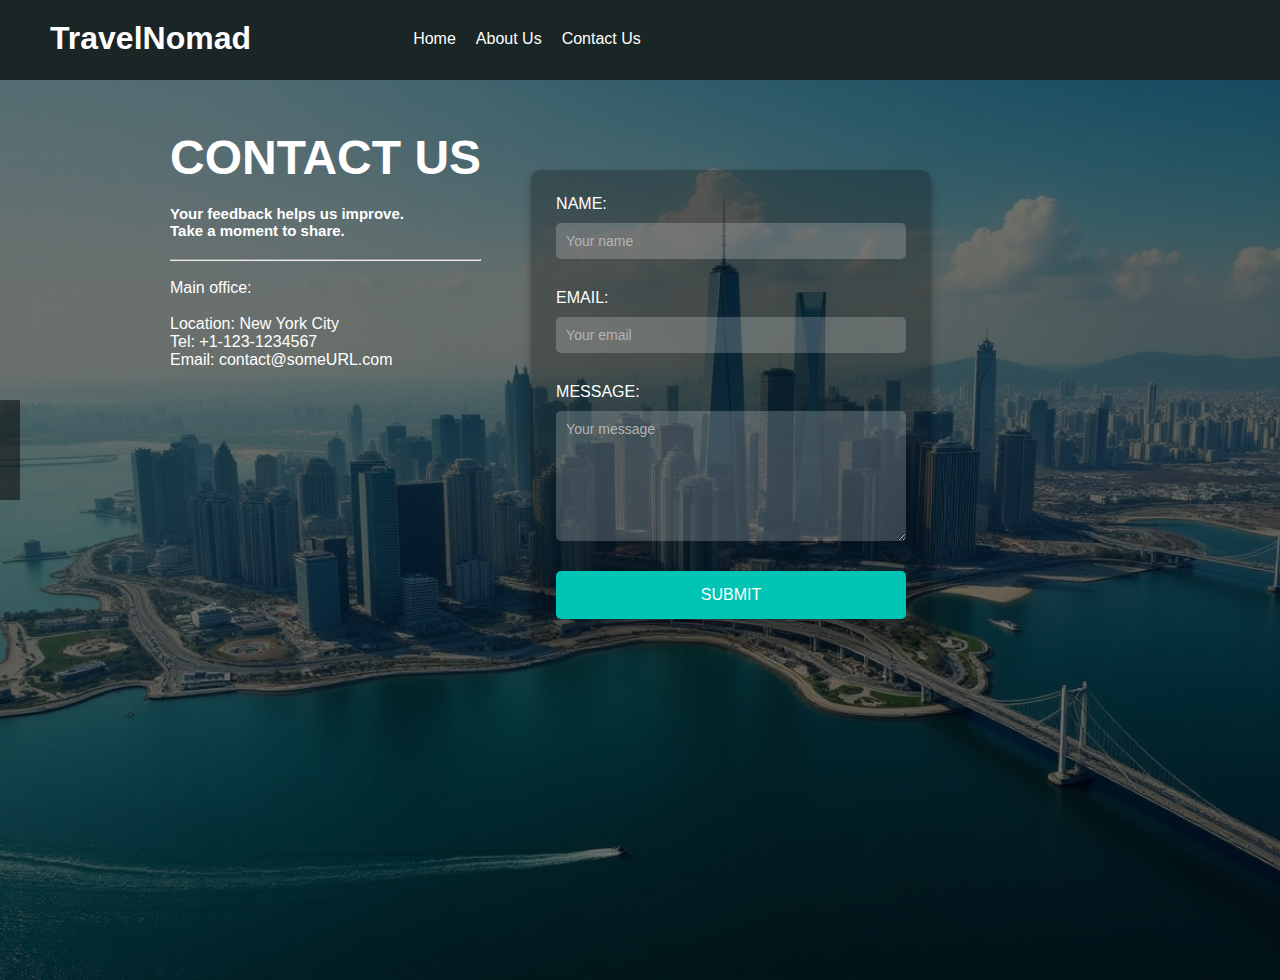
==== contact_us.html @ e510ba5b "prototype of travel recomendation website" ====
<!DOCTYPE html>
<html lang="en">

<head>
  <meta charset="UTF-8">
  <title>Contact Us @ Travel Nomad</title>
  <link rel="stylesheet" href="./css/styles.css">
  <link rel="stylesheet" href="./css/contactUs.css">

  <!-- Adding Font Awesome for social media icons -->
  <link rel="stylesheet" href="./css/all.min.css">
</head>


<header>
  <div id="logo"> 
    <h1>TravelNomad</h1>
  </div>
  
  <nav>
    <ul>
      <li><a href="./index.html" id="home">Home </a></li>
      <li><a href="./about_us.html" id="aboutUs">About Us </a></li>
      <li><a href="./contact_us.html" id="contactUs">Contact Us </a></li>
     </ul>
   </nav>
   <!-- placeholder for search-bar -->
   <div class="search-bar">  </div>
</header>


<body>
  <!-- Social Icons -->
  <div class="social-icons">
      <a href="#"><i class="fab fa-twitter"></i></a>
      <a href="#"><i class="fab fa-facebook-f"></i></a>
      <a href="#"><i class="fab fa-instagram"></i></a>
      <a href="#"><i class="fab fa-youtube"></i></a>
  </div>
  
  <!-- Hero Section (About Us) -->
  <section class="hero">
  
    <div class="hero-content">
        <h1>CONTACT US  </h1>
        <h5> Your feedback helps us improve. <br/>
            Take a moment to share. </h5>
        <hr>
        <br/>
        
        <p>Main office: </p> <br/>
        <p>Location: New York City <br/>
        Tel: +1-123-1234567 <br/>
        Email: contact@someURL.com <br/> </p>
    </div>

    
    <!-- container to hold contact us form -->            
      <form class="contact-form">     
        <div class="form-group">
          <label for="name">Name:</label>
          <input type="text" id="name" name="name" placeholder="Your name" required>
        </div>

        <div class="form-group">
          <label for="email">Email:</label>
          <input type="email" id="email" name="email" placeholder="Your email" required>
        </div>

        <div class="form-group">
          <label for="message">Message:</label>
          <textarea id="message" name="message" placeholder="Your message" rows="6" required></textarea>
        </div>

        <button type="submit" class="btnSubmit" onclick="thankyou()">Submit</button>
      </form>
    </div>

  </section>

<script>
  const thankyou = () => { //simple validation of the contact us form
    let isEmpty = false;

    const inputs = document.querySelectorAll("input");
    for (const input of inputs) isEmpty = input.value.trim() === '' ?  true: false;

    if ( document.getElementById('message').value === '' ) isEmpty = true;

    if (! isEmpty) {
      alert('Thank you for contacting us!') ; //prompt a thank you message
      window.location.href = "./index.html"; //redirect back to homepage
    } else {
      alert('Please fill up all the fields first!') ; //prompt a thank you message
    }
  }
</script>

</body>
</html>
---- css/styles.css ----
* {
    margin: 0;
    padding: 0;
    box-sizing: border-box;
    font-family: Arial, sans-serif;
}

html, body {
    color: #fff;
    background-color: #1a2525; /* Match the header background to fill the gap */
    height: 100%; /* Ensure body takes full height */
}

/* Header Styles */
header {
    display: flex;
    justify-content: space-between;
    align-items: center;
    padding: 20px 50px;
    background-color: #1a2525;
    position: fixed;
    width: 100%;
    top: 0;
    z-index: 10;
}

.logo h1 {
    font-size: 24px;
    font-weight: bold;
    color: #fff;
}

nav {
    flex-grow: 1; /* Allows nav to take available space */
    text-align: center;
}

nav ul {
    list-style: none;
    display: inline-flex; /* Keeps links inline and centered */
    gap: 20px;
}

nav ul li a {
    color: #fff;
    text-decoration: none;
    font-size: 16px;
}

nav ul li a:hover {
    color: #00c4b4;
    transform: scale(1.2);
    text-decoration: double underline;
}

/* Search Bar Styles */
.search-bar {
    display: flex;
    gap: 10px;
    align-items: center; /* Aligns search bar vertically with header */
    width: 427px;
}

.search-bar input {
    padding: 10px;
    width: 250px;
    border: none;
    border-radius: 5px;
    font-size: 14px;
}

.search-bar #btnSearch,
.search-bar #btnClear {
    padding: 10px 20px;
    background-color: #00c4b4;
    color: #fff;
    border: none;
    border-radius: 5px;
    cursor: pointer;

}

.search-bar #btnClear {
    background-color: #ccc;
    color: #000;
}

#btnSearch:hover,
#btnClear:hover {
    background-color: #019a8a;
}



/* Hero Section Styles */
.hero {
    height: 100vh;
    background-image: url('../images/background.jpeg');
    background-size: cover;
    background-position: center;
    display: flex;
    align-items: flex-start; /* Align items to the top */
    position: relative;
    margin-top: 80px; /* Adjust to account for fixed header height */
}

.hero::before {
    content: '';
    position: absolute;
    top: 0;
    left: 0;
    width: 100%;
    height: 100%;
    background: rgba(0, 0, 0, 0.55); /* Semi-transparent overlay for readability */
}


.hero-content {
    position: relative;
    max-width: 70vw; /* Increased to accommodate team members */
    margin-left: 150px; /* Offset to the right */
    margin-top: 30px; /* Adjust height */
    z-index: 2;   
    padding: 20px; /* Padding inside the panel */
    border-radius: 10px; /* Soft corners for panel effect */
}

.hero-content h1 {
    font-size: 48px;
    font-weight:800;
    margin-bottom: 20px;
    text-transform: uppercase;
}




/* Social Icons */
.social-icons {
    position: fixed; /* Fixes the icons to the left margin */
    left: 0;
    top: 50%; /* Centers vertically on the page */
    transform: translateY(-50%); /* Adjusts for the height of the container */
    display: flex;
    flex-direction: column; /* Stacks icons vertically */
    gap: 20px; /* Space between icons */
    background: rgba(0, 0, 0, 0.5); /* Semi-transparent background like in the mockup */
    padding: 20px 10px; /* Padding for the vertical strip */
    z-index: 10; /* Ensures icons stay above other content */
}

.social-icons a {
    color: #fff;
    font-size: 24px; /* Slightly larger icons to match the mockup */
    text-decoration: none;
}

.social-icons a:hover {
    color: #00c4b4;
}
---- css/contactUs.css ----
.hero-content h5 {
    font-size: 15px;
    font-weight:600;
    
    margin-bottom: 20px;
    text-transform:none;
}

/* Contact Form Styles */
.contact-form {
    display: flex;
    flex-direction: column;
    gap: 20px;
    min-width:400px;
    
    padding: 25px;
    background: rgba(0, 0, 0, 0.25); /* Semi-transparent background */
    box-shadow: 0 4px 8px rgba(0, 0, 0, 0.3);
    border-radius: 10px;
    margin-top: 90px;
    margin-left: 30px; 
    z-index: 10;
  }
  
  .form-group {
    display: flex;
    flex-direction: column;
  }
  
  .form-group label {
    font-size: 16px;
    color: #fff;
    margin-bottom: 10px;
    text-transform: uppercase;
  }
  
  .form-group input,
  .form-group textarea {
    padding: 10px;
    border: none;
    border-radius: 5px;
    font-size: 14px;
    background: rgba(255, 255, 255, 0.2); /* Semi-transparent input background */
    color: #fff;
    outline: none;
    margin-bottom: 10px;
  }
  
  .form-group textarea {
    resize: vertical; /* Allow vertical resizing */
    min-height: 130px; /* Match the image's message box height */
  }
  

/* Darken placeholder text for inputs and textareas */
input::placeholder,
  textarea::placeholder {
    color: #b5b5b5; /* Medium gray for better contrast */
    opacity: 1; /* Ensures consistent color across browsers */
}


.btnSubmit {
    padding: 15px 30px;
    background-color: #00c4b4;
    color: #fff;
    border: none;
    border-radius: 5px;
    font-size: 16px;
    cursor: pointer;
    text-transform: uppercase;
    width: 100%; /* Full width like in the image */
  }
  
  .btnSubmit:hover {
    background-color: #019a8a;
  }
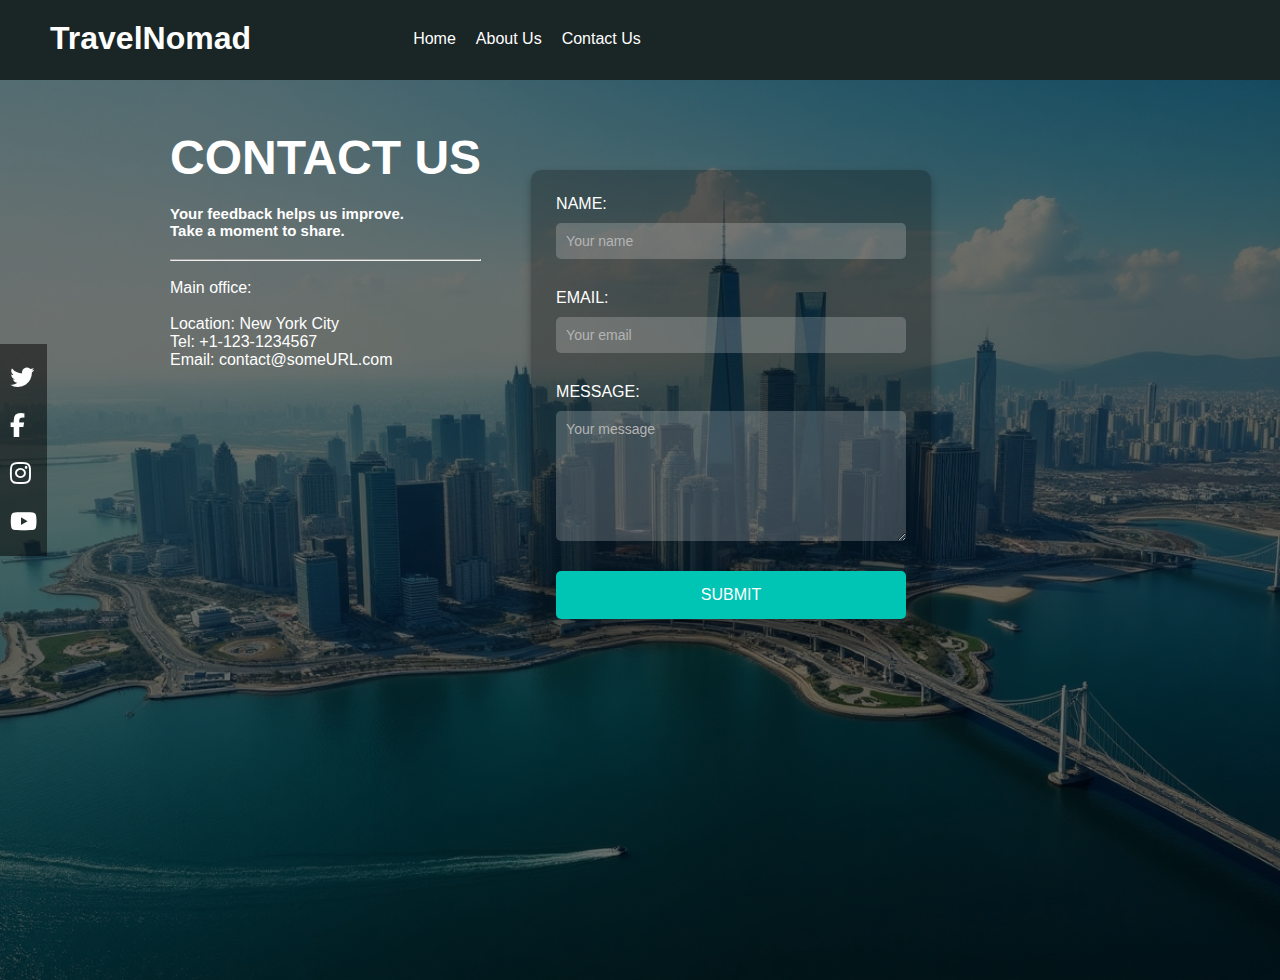
==== commit cb8a450e: "fixed css issues" ====
--- a/contact_us.html
+++ b/contact_us.html
@@ -8,7 +8,7 @@
   <link rel="stylesheet" href="./css/contactUs.css">
 
   <!-- Adding Font Awesome for social media icons -->
-  <link rel="stylesheet" href="./css/all.min.css">
+  <link rel="stylesheet" href="https://cdnjs.cloudflare.com/ajax/libs/font-awesome/6.5.1/css/all.min.css">
 </head>
 
 
